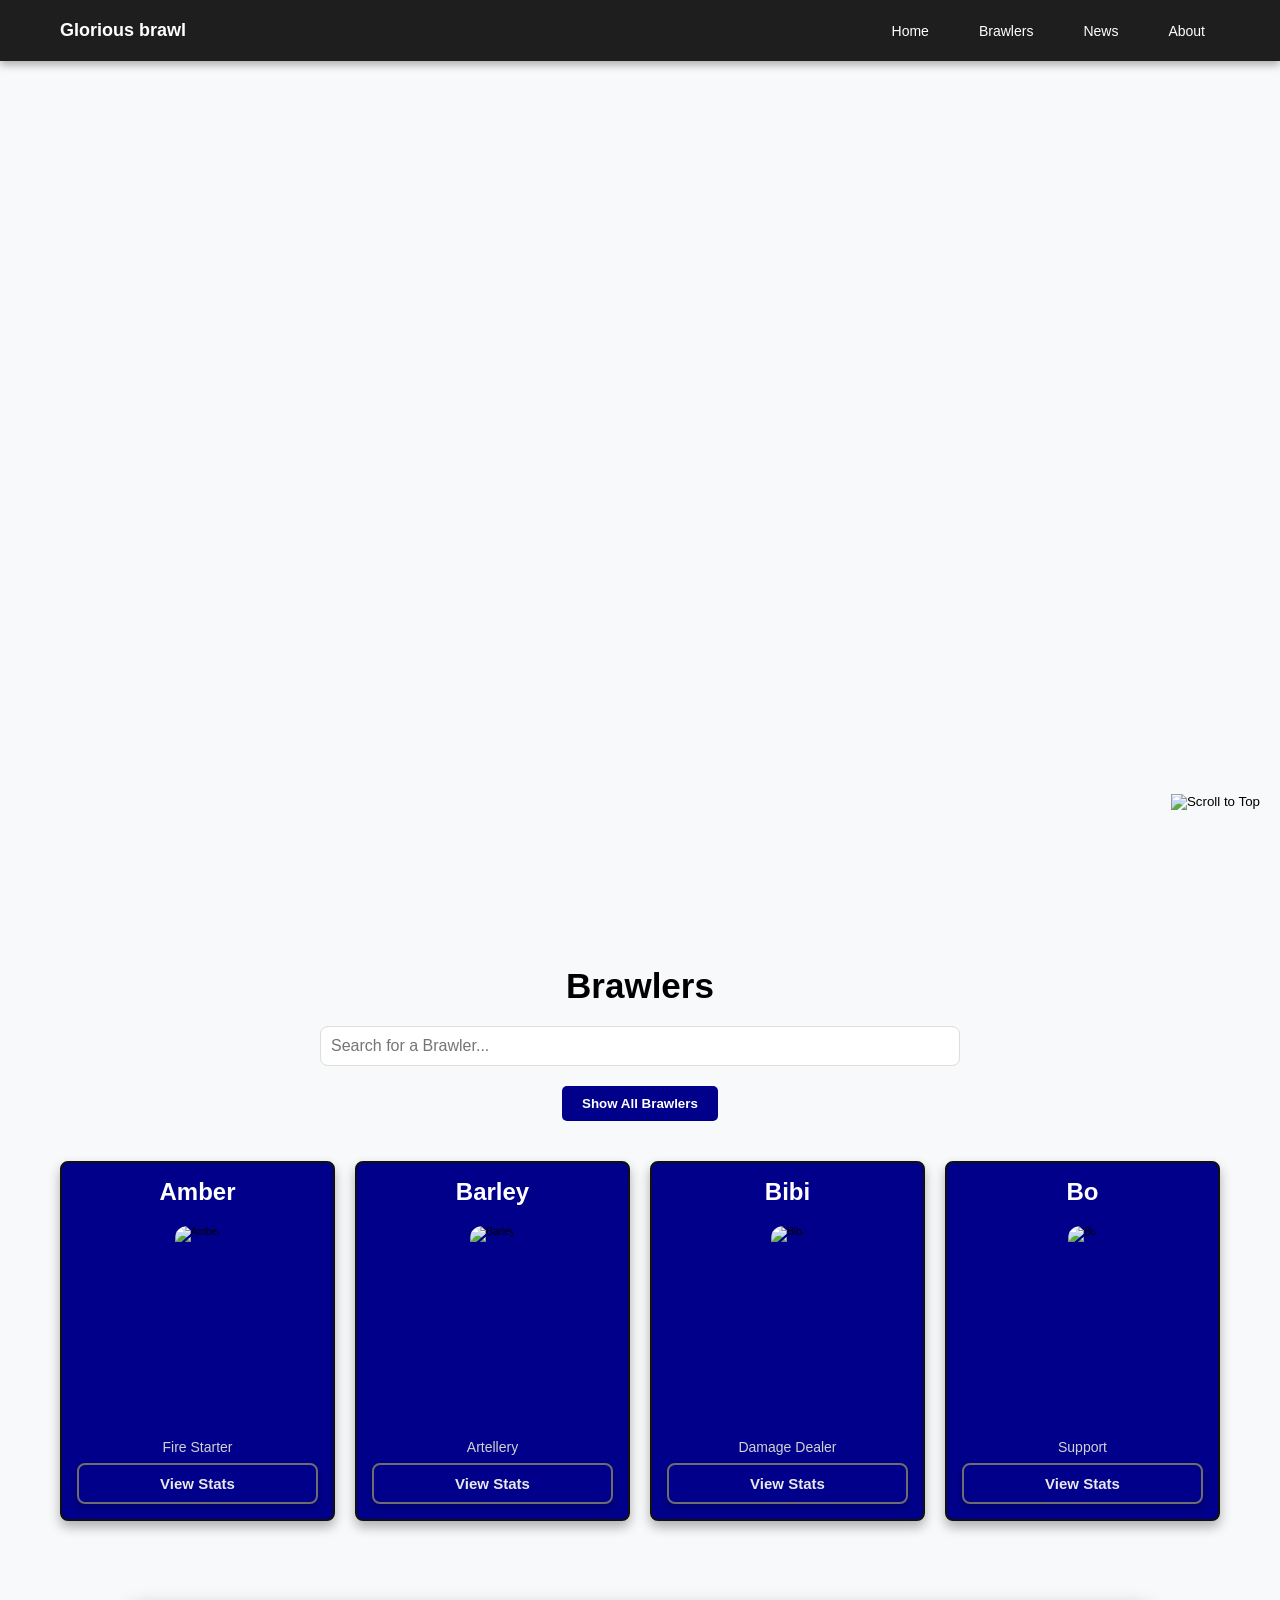
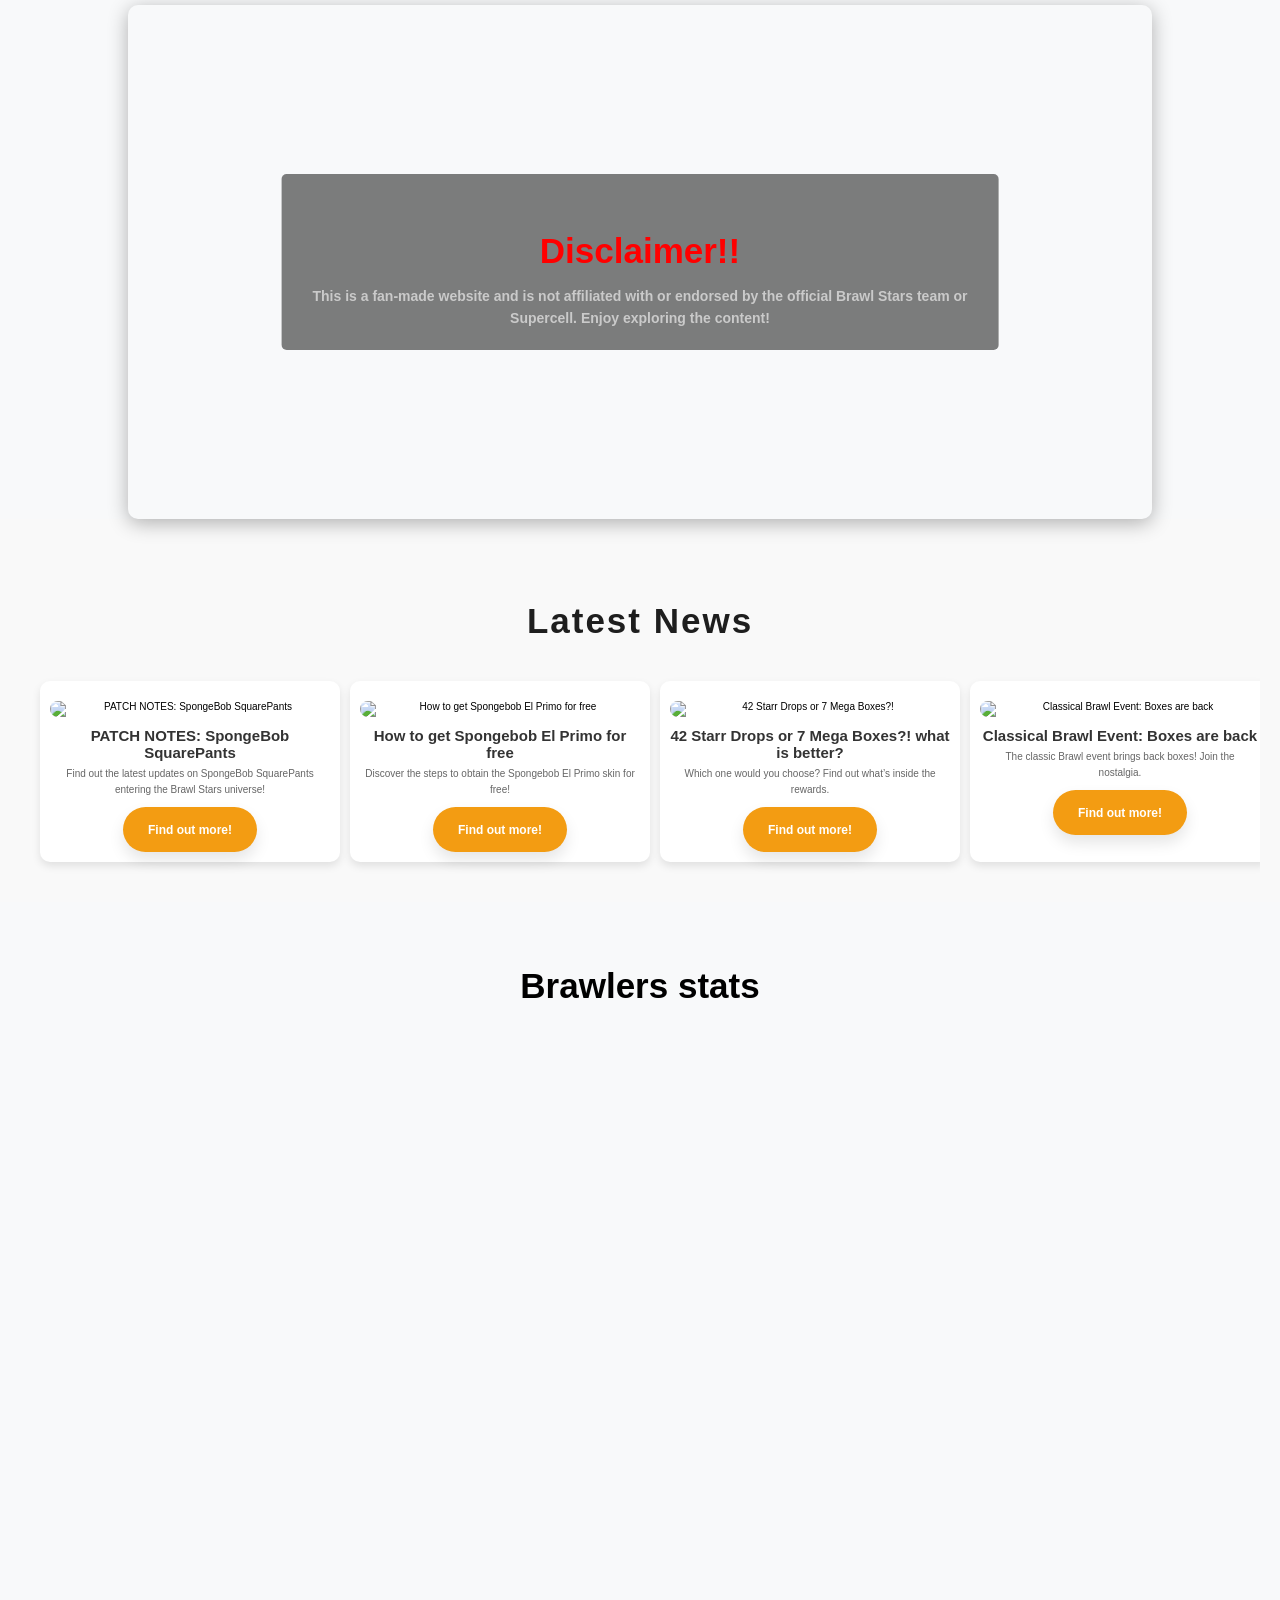
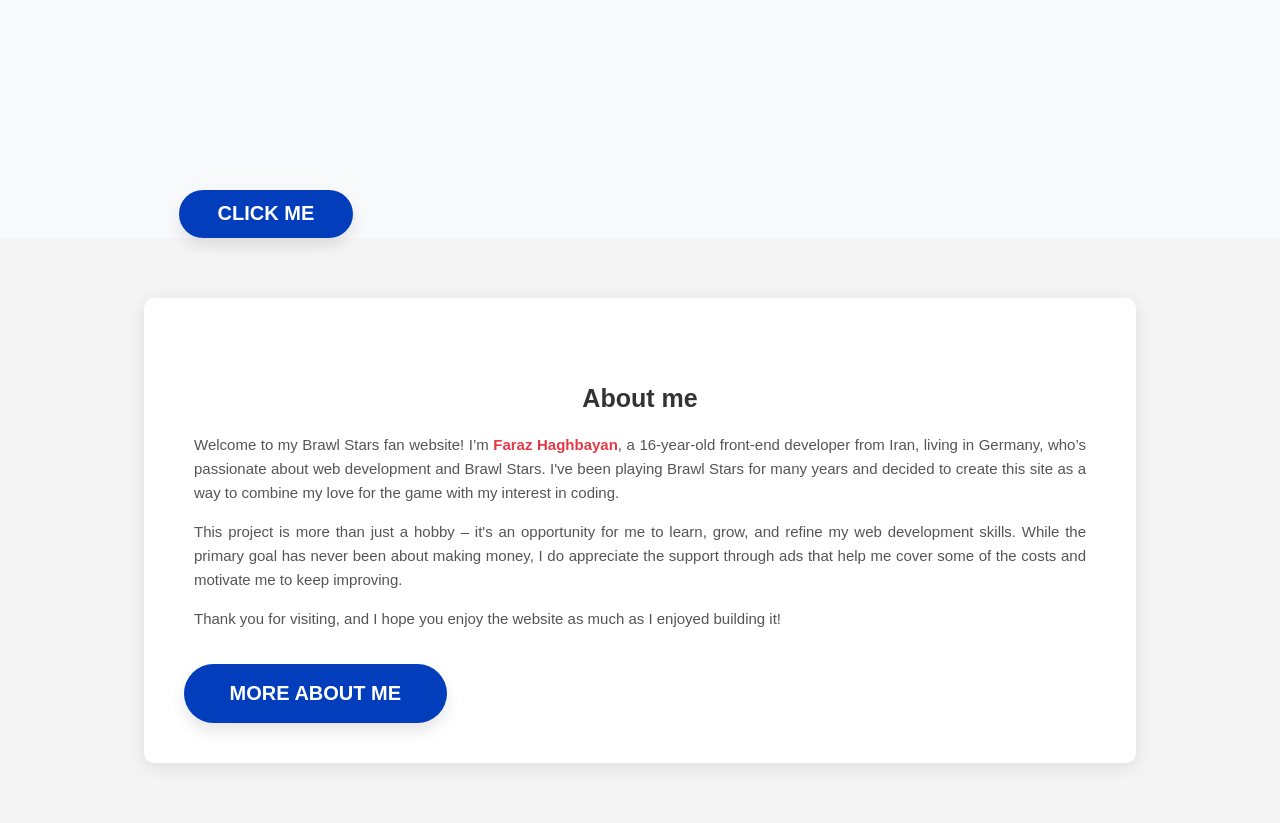
==== index.html @ 4ca34fa8 "Add files via upload" ====
<!DOCTYPE html>
<html lang="en">
    <head>
        <meta charset="UTF-8">
        <meta name="viewport" content="width=device-width, initial-scale=1.0">
        <title>Glorious Brawl - Your Ultimate Brawl Stars Fan Site</title>
        <meta name="description" content="Welcome to Glorious Brawl, the ultimate fan site for Brawl Stars enthusiasts! Discover detailed stats, guides, and strategies for all your favorite brawlers.">
        <meta name="keywords" content="Brawl Stars, Brawl Stars Fan Site, Brawler Stats, Brawl Stars Guides, Mobile Games, Gaming Community">
        <meta name="author" content="Faraz Haghbayan">
        <link rel="stylesheet" href="style.css">
    </head>    
<body>
    <header>
        <nav class="navbar">
            <div class="nav-logo">Glorious brawl</div>
            <ul class="nav-links">
                <li><a href="#home">Home</a></li>
                <li><a href="#brawlers">Brawlers</a></li>
                <li><a href="#news">News</a></li>
                <li><a href="#about">About</a></li>
            </ul>
            <div class="hamburger">
                <div class="line"></div>
                <div class="line"></div>
                <div class="line"></div>
            </div>
        </nav>
    </header>
    

    <section id="home">
        <video id="background-video" autoplay muted loop poster="poster.jpg">
            <source id="videoSource" src="video/lv_0_20241004192226.mp4" type="video/mp4">
        </video>            
    </section>



<section id="brawlers">
    <h2>Brawlers</h2>
    <!-- Search bar -->
    <input type="text" id="searchBar" placeholder="Search for a Brawler..." style="width: 50%; padding: 1rem; margin: 2rem auto; display: block; border: 1px solid #ddd; border-radius: 8px;">

    <button id="toggle-brawlers">Show All Brawlers</button>

    <section class="container" id="brawlers-container">
        <!-- Brawler cards remain the same -->

            <div class="brawler-card">
                <h3>8-Bit</h3>
                <img src="https://media.brawltime.ninja/brawlers/8-bit/model.webp?size=400" alt="8-Bit">
                <p>Damage Dealer</p>
                <a href="8bit.html" class="brawler-link">View Stats</a>
            </div>
            
            <div>
                <h3>Amber</h3>
                <img src="https://media.brawltime.ninja/brawlers/amber/model.webp?size=400" alt="Amber">
                
                <p>Fire Starter</p>
                <a href="amber.html" class="brawler-link">View Stats</a>
            </div>
        
            <div class="brawler-card">
                <h3>Angelo</h3>
                <img src="https://media.brawltime.ninja/brawlers/angelo/model.webp?size=400" alt="Angelo">
                
                <p>Support Brawler</p>
                <a href="angelo.html" class="brawler-link">View Stats</a>
            </div>
        
        
        
            <div class="brawler-card">
                <h3>Ash</h3>
                <img src="https://media.brawltime.ninja/brawlers/ash/model.webp?size=400" alt="Ash" class="divimg">
                <p>Tank</p>
                <a href="ash.html" class="brawler-link">View Stats</a>
            </div>
            
            <div>
                <h3>Barley</h3>
                <img src="https://media.brawltime.ninja/brawlers/barley/model.webp?size=400" alt="Barley" class="divimg">
                <p>Artellery</p>
                <a href="barley.html" class="brawler-link">View Stats</a>
            </div>
            
            <div class="brawler-card">
                <h3>Bea</h3>
                <img src="https://media.brawltime.ninja/brawlers/bea/model.webp?size=400" alt="Bea" class="divimg">
                <p>Sniper</p>
                <a href="bea.html" class="brawler-link">View Stats</a>
            </div>
            
            <div class="brawler-card">
                <h3>Belle</h3>
                <img src="https://media.brawltime.ninja/brawlers/belle/model.webp?size=400" alt="Belle" class="divimg">
                <p>Sniper</p>
                <a href="belle.html" class="brawler-link">View Stats</a>
            </div>
            
            <div class="brawler-card">
                <h3>Berry</h3>
                <img src="https://media.brawltime.ninja/brawlers/berry/model.webp?size=400" alt="Berry" class="divimg">
                <p>Support</p>
                <a href="berry.html" class="brawler-link">View Stats</a>
            </div>
            
            <div>
                <h3>Bibi</h3>
                <img src="https://media.brawltime.ninja/brawlers/bibi/model.webp?size=400" alt="Bibi">
                
                <p>Damage Dealer</p>
                <a href="bibi.html" class="brawler-link">View Stats</a>
            </div>
            
            
            <div>
                <h3>Bo</h3>
                <img src="https://media.brawltime.ninja/brawlers/bo/model.webp?size=400" alt="Bo">
                
                <p>Support</p>
                <a href="bo.html" class="brawler-link">View Stats</a>
            </div>
            
            
            <div class="brawler-card">
                <h3>Bonnie</h3>
                <img src="https://media.brawltime.ninja/brawlers/bonnie/model.webp?size=400" alt="Bonnie">
                
                <p>Damage Dealer</p>
                <a href="bonnie.html" class="brawler-link">View Stats</a>
            </div>
            
            
            <div class="brawler-card">
                <h3>Brock</h3>
                <img class="divimg" src="https://media.brawltime.ninja/brawlers/brock/model.webp?size=400" alt="Brock">
                <p>Damage Dealer</p>
                <a href="brock.html" class="brawler-link">View Stats</a>
            </div>
            
            <div class="brawler-card">
                <h3>Bull</h3>
                <img class="divimg" src="https://media.brawltime.ninja/brawlers/bull/model.webp?size=400" alt="Bull">
                <p>Tank</p>
                <a href="bull.html" class="brawler-link">View Stats</a>
            </div>
            
            <div class="brawler-card">
                <h3>Buster</h3>
                <img class="divimg" src="https://media.brawltime.ninja/brawlers/buster/model.webp?size=400" alt="Buster">
                <p>Damage Dealer</p>
                <a href="buster.html" class="brawler-link">View Stats</a>
            </div>
            
            <div class="brawler-card">
                <h3>Buzz</h3>
                <img class="divimg" src="https://media.brawltime.ninja/brawlers/buzz/model.webp?size=400" alt="Buzz">
                <p>Damage Dealer</p>
                <a href="buzz.html" class="brawler-link">View Stats</a>
            </div>
            
            <div class="brawler-card">
                <h3>Byron</h3>
                <img class="divimg" src="https://media.brawltime.ninja/brawlers/byron/model.webp?size=400" alt="Byron">
                <p>Support</p>
                <a href="byron.html" class="brawler-link">View Stats</a>
            </div>
            
            <div class="brawler-card">
                <h3>Carl</h3>
                <img class="divimg" src="https://media.brawltime.ninja/brawlers/carl/model.webp?size=400" alt="Carl">
                <p>Damage Dealer</p>
                <a href="carl.html" class="brawler-link">View Stats</a>
            </div>
            
            <div class="brawler-card">
                <h3>Charlie</h3>
                <img class="divimg" src="https://media.brawltime.ninja/brawlers/charlie/model.webp?size=400" alt="Charlie">
                <p>Sniper</p>
                <a href="charlie.html" class="brawler-link">View Stats</a>
            </div>
            
            <div class="brawler-card">
                <h3>Chester</h3>
                <img class="divimg" src="https://media.brawltime.ninja/brawlers/chester/model.webp?size=400" alt="Chester">
                <p>Damage Dealer</p>
                <a href="chester.html" class="brawler-link">View Stats</a>
            </div>
            
            <div class="brawler-card">
                <h3>Chuck</h3>
                <img class="divimg" src="https://media.brawltime.ninja/brawlers/chuck/model.webp?size=400" alt="Chuck">
                <p>Damage Dealer</p>
                <a href="chuck.html" class="brawler-link">View Stats</a>
            </div>
            
            <div class="brawler-card">
                <h3>Clancy</h3>
                <img class="divimg" src="https://media.brawltime.ninja/brawlers/clancy/model.webp?size=400" alt="Clancy">
                <p>All-Rounder</p>
                <a href="clancy.html" class="brawler-link">View Stats</a>
            </div>
            
            <div class="brawler-card">
                <h3>Colette</h3>
                <img class="divimg" src="https://media.brawltime.ninja/brawlers/colette/model.webp?size=400" alt="Colette">
                <p>Damage Dealer</p>
                <a href="colette.html" class="brawler-link">View Stats</a>
            </div>
            
            <div class="brawler-card">
                <h3>Colt</h3>
                <img class="divimg" src="https://media.brawltime.ninja/brawlers/colt/model.webp?size=400" alt="Colt">
                <p>Sharpshooter</p>
                <a href="colt.html" class="brawler-link">View Stats</a>
            </div>
            
            <div class="brawler-card">
                <h3>Cordelius</h3>
                <img class="divimg" src="https://media.brawltime.ninja/brawlers/cordelius/model.webp?size=400" alt="Cordelius">
                <p>Ambusher</p>
                <a href="cordelius.html" class="brawler-link">View Stats</a>
            </div>
            
            <div class="brawler-card">
                <h3>Crow</h3>
                <img class="divimg" src="https://media.brawltime.ninja/brawlers/crow/model.webp?size=400" alt="Crow">
                <p>Assassin</p>
                <a href="crow.html" class="brawler-link">View Stats</a>
            </div>
            
            <div class="brawler-card">
                <h3>Darryl</h3>
                <img class="divimg" src="https://media.brawltime.ninja/brawlers/darryl/model.webp?size=400" alt="Darryl">
                <p>Tank</p>
                <a href="darryl.html" class="brawler-link">View Stats</a>
            </div>
            
            <div class="brawler-card">
                <h3>Doug</h3>
                <img class="divimg" src="https://media.brawltime.ninja/brawlers/doug/model.webp?size=400" alt="Doug">
                <p>Damage Dealer</p>
                <a href="doug.html" class="brawler-link">View Stats</a>
            </div>
            
            
            <div class="brawler-card">
                <h3>Draco</h3>
                <img class="divimg" src="https://media.brawltime.ninja/brawlers/draco/model.webp?size=400" alt="Draco">
                <p>Tank</p>
                <a href="draco.html" class="brawler-link">View Stats</a>
            </div>

            <div class="brawler-card">
                <h3>El Primo</h3>
                <img class="divimg" src="https://media.brawltime.ninja/brawlers/el_primo/model.webp?size=400" alt="El Primo">
                <p>Tank</p>
                <a href="elprimo.html" class="brawler-link">View Stats</a>
            </div>
            
            <div class="brawler-card">
                <h3>Emz</h3>
                <img class="divimg" src="https://media.brawltime.ninja/brawlers/emz/model.webp?size=400" alt="Emz">
                <p>Control Brawler</p>
                <a href="emz.html" class="brawler-link">View Stats</a>
            </div>
            
            <div class="brawler-card">
                <h3>Frank</h3>
                <img class="divimg" src="https://media.brawltime.ninja/brawlers/frank/model.webp?size=400" alt="Frank">
                <p>Tank</p>
                <a href="frank.html" class="brawler-link">View Stats</a>
            </div>
            
            <div class="brawler-card">
                <h3>Gale</h3>
                <img class="divimg" src="https://media.brawltime.ninja/brawlers/gale/model.webp?size=400" alt="Gale">
                <p>Support Brawler</p>
                <a href="gale.html" class="brawler-link">View Stats</a>
            </div>
            
            <div class="brawler-card">
                <h3>Gene</h3>
                <img class="divimg" src="https://media.brawltime.ninja/brawlers/gene/model.webp?size=400" alt="Gene">
                <p>Support Brawler</p>
                <a href="gene.html" class="brawler-link">View Stats</a>
            </div>
            
            <div class="brawler-card">
                <h3>Grom</h3>
                <img class="divimg" src="https://media.brawltime.ninja/brawlers/grom/model.webp?size=400" alt="Grom">
                <p>Thrower</p>
                <a href="grom.html" class="brawler-link">View Stats</a>
            </div>
            
            <div class="brawler-card">
                <h3>Jacky</h3>
                <img class="divimg" src="https://media.brawltime.ninja/brawlers/jacky/model.webp?size=400" alt="Jacky">
                <p>Tank</p>
                <a href="jacky.html" class="brawler-link">View Stats</a>
            </div>
            
            <div class="brawler-card">
                <h3>Janet</h3>
                <img class="divimg" src="https://media.brawltime.ninja/brawlers/janet/model.webp?size=400" alt="Janet">
                <p>Assassin</p>
                <a href="janet.html" class="brawler-link">View Stats</a>
            </div>
            
            <div class="brawler-card">
                <h3>Jessie</h3>
                <img class="divimg" src="https://media.brawltime.ninja/brawlers/jessie/model.webp?size=400" alt="Jessie">
                <p>Control Brawler</p>
                <a href="jessie.html" class="brawler-link">View Stats</a>
            </div>
                    
            <div class="brawler-card">
                <h3>Kenji</h3>
                <img class="divimg" src="https://media.brawltime.ninja/brawlers/kenji/model.webp?size=400" alt="Kenji">
                <p>Control Brawler</p>
                <a href="kenji.html" class="brawler-link">View Stats</a>
            </div>
            <div class="brawler-card">
                <h3>Kit</h3>
                <img class="divimg" src="https://media.brawltime.ninja/brawlers/kit/model.webp?size=400" alt="Kit">
                <p>Control Brawler</p>
                <a href="kit.html" class="brawler-link">View Stats</a>
            </div>
            <div class="brawler-card">
                <h3>Larry and Lawrie</h3>
                <img class="divimg" src="https://media.brawltime.ninja/brawlers/larry___lawrie/model.webp?size=400" alt="Larry & Lawrie">
                <p>Control Brawler</p>
                <a href="larry_and_lawrie.html" class="brawler-link">View Stats</a>
            </div>
            <div class="brawler-card">
                <h3>Leon</h3>
                <img class="divimg" src="https://media.brawltime.ninja/brawlers/leon/model.webp?size=400" alt="Leon">
                <p>Control Brawler</p>
                <a href="leon.html" class="brawler-link">View Stats</a>
            </div>
            <div class="brawler-card">
                <h3>Lily</h3>
                <img class="divimg" src="https://media.brawltime.ninja/brawlers/lily/model.webp?size=400" alt="Lily">
                <p>Control Brawler</p>
                <a href="lily.html" class="brawler-link">View Stats</a>
            </div>
            <div class="brawler-card">
                <h3>Lola</h3>
                <img class="divimg" src="https://media.brawltime.ninja/brawlers/lola/model.webp?size=400" alt="Lola">
                <p>Control Brawler</p>
                <a href="lola.html" class="brawler-link">View Stats</a>
            </div>
            <div class="brawler-card">
                <h3>Lou</h3>
                <img class="divimg" src="https://media.brawltime.ninja/brawlers/lou/model.webp?size=400" alt="Lou">
                <p>Control Brawler</p>
                <a href="lou.html" class="brawler-link">View Stats</a>
            </div>
            <div class="brawler-card">
                <h3>Maisie</h3>
                <img class="divimg" src="https://media.brawltime.ninja/brawlers/maisie/model.webp?size=400" alt="Maisie">
                <p>Control Brawler</p>
                <a href="maisie.html" class="brawler-link">View Stats</a>
            </div>
            <div class="brawler-card">
                <h3>Mandy</h3>
                <img class="divimg" src="https://media.brawltime.ninja/brawlers/mandy/model.webp?size=400" alt="Mandy">
                <p>Control Brawler</p>
                <a href="mandy.html" class="brawler-link">View Stats</a>
            </div>
            <div class="brawler-card">
                <h3>Max</h3>
                <img class="divimg" src="https://media.brawltime.ninja/brawlers/max/model.webp?size=400" alt="Max">
                <p>Control Brawler</p>
                <a href="max.html" class="brawler-link">View Stats</a>
            </div>
            <div class="brawler-card">
                <h3>Meg</h3>
                <img class="divimg" src="https://media.brawltime.ninja/brawlers/meg/model.webp?size=400" alt="Meg">
                <p>Control Brawler</p>
                <a href="meg.html" class="brawler-link">View Stats</a>
            </div>
            <div class="brawler-card">
                <h3>Melodie</h3>
                <img class="divimg" src="https://media.brawltime.ninja/brawlers/melodie/model.webp?size=400" alt="Melodie">
                <p>Control Brawler</p>
                <a href="melodie.html" class="brawler-link">View Stats</a>
            </div>
            <div class="brawler-card">
                <h3>Mico</h3>
                <img class="divimg" src="https://media.brawltime.ninja/brawlers/mico/model.webp?size=400" alt="Mico">
                <p>Control Brawler</p>
                <a href="mico.html" class="brawler-link">View Stats</a>
            </div>
            <div class="brawler-card">
                <h3>Moe</h3>
                <img class="divimg" src="https://media.brawltime.ninja/brawlers/moe/model.webp?size=400" alt="Moe">
                <p>Control Brawler</p>
                <a href="moe.html" class="brawler-link">View Stats</a>
            </div>
            <div class="brawler-card">
                <h3>Mortis</h3>
                <img class="divimg" src="https://media.brawltime.ninja/brawlers/mortis/model.webp?size=400" alt="Mortis">
                <p>Control Brawler</p>
                <a href="mortis.html" class="brawler-link">View Stats</a>
            </div>
            <div class="brawler-card">
                <h3>Mr. P</h3>
                <img class="divimg" src="https://media.brawltime.ninja/brawlers/mr__p/model.webp?size=400" alt="Mr. P">
                <p>Control Brawler</p>
                <a href="mrp.html" class="brawler-link">View Stats</a>
            </div>
            
            <div class="brawler-card">
                <h3>Nani</h3>
                <img class="divimg" src="https://media.brawltime.ninja/brawlers/nani/model.webp?size=400" alt="Nani">
                <p>Control Brawler</p>
                <a href="nani.html" class="brawler-link">View Stats</a>
            </div>
            <div class="brawler-card">
                <h3>Nita</h3>
                <img class="divimg" src="https://media.brawltime.ninja/brawlers/nita/model.webp?size=400" alt="Nita">
                <p>Control Brawler</p>
                <a href="nita.html" class="brawler-link">View Stats</a>
            </div>
            <div class="brawler-card">
                <h3>Otis</h3>
                <img class="divimg" src="https://media.brawltime.ninja/brawlers/otis/model.webp?size=400" alt="Otis">
                <p>Control Brawler</p>
                <a href="otis.html" class="brawler-link">View Stats</a>
            </div>
            <div class="brawler-card">
                <h3>Pam</h3>
                <img class="divimg" src="https://media.brawltime.ninja/brawlers/pam/model.webp?size=400" alt="Pam">
                <p>Control Brawler</p>
                <a href="pam.html" class="brawler-link">View Stats</a>
            </div>
            <div class="brawler-card">
                <h3>Pearl</h3>
                <img class="divimg" src="https://media.brawltime.ninja/brawlers/pearl/model.webp?size=400" alt="Pearl">
                <p>Control Brawler</p>
                <a href="pearl.html" class="brawler-link">View Stats</a>
            </div>
            <div class="brawler-card">
                <h3>Penny</h3>
                <img class="divimg" src="https://media.brawltime.ninja/brawlers/penny/model.webp?size=400" alt="Penny">
                <p>Control Brawler</p>
                <a href="penny.html" class="brawler-link">View Stats</a>
            </div>
            <div class="brawler-card">
                <h3>Piper</h3>
                <img class="divimg" src="https://media.brawltime.ninja/brawlers/piper/model.webp?size=400" alt="Piper">
                <p>Control Brawler</p>
                <a href="piper.html" class="brawler-link">View Stats</a>
            </div>
            <div class="brawler-card">
                <h3>Poco</h3>
                <img class="divimg" src="https://media.brawltime.ninja/brawlers/poco/model.webp?size=400" alt="Poco">
                <p>Control Brawler</p>
                <a href="poco.html" class="brawler-link">View Stats</a>
            </div>
            <div class="brawler-card">
                <h3>Rico</h3>
                <img class="divimg" src="https://media.brawltime.ninja/brawlers/rico/model.webp?size=400" alt="Rico">
                <p>Control Brawler</p>
                <a href="rico.html" class="brawler-link">View Stats</a>
            </div>
            <div class="brawler-card">
                <h3>Spike</h3>
                <img class="divimg" src="https://media.brawltime.ninja/brawlers/spike/model.webp?size=400" alt="Spike">
                <p>Control Brawler</p>
                <a href="spike.html" class="brawler-link">View Stats</a>
            </div>
            <div class="brawler-card">
                <h3>Sprout</h3>
                <img class="divimg" src="https://media.brawltime.ninja/brawlers/sprout/model.webp?size=400" alt="Sprout">
                <p>Control Brawler</p>
                <a href="sprout.html" class="brawler-link">View Stats</a>
            </div>
            <div class="brawler-card">
                <h3>Surge</h3>
                <img class="divimg" src="https://media.brawltime.ninja/brawlers/surge/model.webp?size=400" alt="Surge">
                <p>Control Brawler</p>
                <a href="surge.html" class="brawler-link">View Stats</a>
            </div>
            <div class="brawler-card">
                <h3>Tick</h3>
                <img class="divimg" src="https://media.brawltime.ninja/brawlers/tick/model.webp?size=400" alt="Tick">
                <p>Control Brawler</p>
                <a href="tick.html" class="brawler-link">View Stats</a>
            </div>
            <div class="brawler-card">
                <h3>Willow</h3>
                <img class="divimg" src="https://media.brawltime.ninja/brawlers/willow/model.webp?size=400" alt="Willow">
                <p>Control Brawler</p>
                <a href="willow.html" class="brawler-link">View Stats</a>
            </div>
</section>

<div class="video-container">
    <video autoplay muted loop class="background-video">
        <source src="video/videoplayback.mp4" type="video/mp4">
    </video>
    <div class="overlay-text">
        <h2>Disclaimer!!</h2>
        <p>This is a fan-made website and is not affiliated with or endorsed by the official Brawl Stars team or Supercell. Enjoy exploring the content!</p>
    </div>
</div>



<section id="news">
    <h2>Latest News</h2> 
    <div class="news-container">
        <div class="news-item">
            <img src="https://brawlstars.inbox.supercell.com/xdjcscmv3zo3/5BtIS7MP2GKHLnlWF3D2Uv/af7f749088753cc9169c96af3e977e27/0827_Patch_notes_800x433.png?fm=webp&w=1090" alt="PATCH NOTES: SpongeBob SquarePants">
            <h3>PATCH NOTES: SpongeBob SquarePants</h3>
            <p>Find out the latest updates on SpongeBob SquarePants entering the Brawl Stars universe!</p>
            <button class="cta-btn">
                <a href="https://supercell.com/en/games/brawlstars/blog/game-updates/patch-notes-spongebob-squarepants/" target="_blank" rel="noopener noreferrer">Find out more!</a>
              </button>              
        </div>
        <div class="news-item">
            <img src="https://brawlstars.inbox.supercell.com/xdjcscmv3zo3/61LYnTFdGLS92xaiSDyiMJ/b2afa815b075a6e57b3dd4d437615710/0904_Spongebob_Event_inbox_1.png?fm=webp&w=790" alt="How to get Spongebob El Primo for free">
            <h3>How to get Spongebob El Primo for free</h3>
            <p>Discover the steps to obtain the Spongebob El Primo skin for free!</p>
            <button class="cta-btn">
                <a href="https://supercell.com/en/games/brawlstars/blog/news/how-to-get-spongebob-el-primo-for-free/">Find out more!</a>
              </button>
                      
        </div>
        <div class="news-item">
            <img src="https://brawlstars.inbox.supercell.com/xdjcscmv3zo3/6UPD5gBsASdKvfABrrtKvM/cc038a0feb597ed432edbbac711ea652/0802_Community_event__800x433_vote03.png?fm=webp&w=790" alt="42 Starr Drops or 7 Mega Boxes?!">
            <h3>42 Starr Drops or 7 Mega Boxes?! what is better?</h3>
            <p>Which one would you choose? Find out what’s inside the rewards.</p>
            <button class="cta-btn">
                <a href="https://supercell.com/en/games/brawlstars/blog/community/mega-boxes-or-starr-drops-3/" target="_blank" rel="noopener noreferrer">Find out more!</a>
              </button>
              
        </div>
        <div class="news-item">
            <img src="https://brawlstars.inbox.supercell.com/xdjcscmv3zo3/L4FatsJJ1q6YRJQJH8UYU/4637878952adc2a66ec54d23fe029706/loading_screen_classic_800x433.png?fm=webp&w=790" alt="Classical Brawl Event: Boxes are back">
            <h3>Classical Brawl Event: Boxes are back</h3>
            <p>The classic Brawl event brings back boxes! Join the nostalgia.</p>
            <button class="cta-btn">
                <a href="https://supercell.com/en/games/brawlstars/blog/news/classic-brawl-event-boxes-are-back/" target="_blank" rel="noopener noreferrer">Find out more!</a>
              </button>
              
        </div>
        <div class="news-item">
           
            <img src="https://brawlstars.inbox.supercell.com/xdjcscmv3zo3/6Hn4jTeS0NQtp7FOaYaT4W/c9bb923ffe61eaf996e61061be9f944f/0422_Godzilla_update_release_notes_800x433.png?fm=webp&w=790" alt="" class="ni">
            <h3>PATCH NOTES: Godzilla Attacks Brawl</h3>
            <p>Find out the latest updates on Godzilla entering the Brawl Stars universe!</p>
            <button class="cta-btn">
                <a href="https://supercell.com/en/games/brawlstars/blog/release-notes/patch-notes-godzilla-attacks-brawl/" target="_blank" rel="noopener noreferrer">Find out more!</a>
              </button>
              
        </div>
        <div class="news-item">
            
            <img src="https://brawlstars.inbox.supercell.com/xdjcscmv3zo3/6DODzPuOkC7bYbZuVd89vH/3b1524b14f20905c1dcffb998330233d/0226_Ranked_Patch_notes_800x433.png?fm=webp&w=790" alt="" class="ni">
            <h3>IMPORTANT PATCH NOTES: Ranked Update</h3>
            <p>This is a ranking update, so you better check it out, if you are a pro!!!</p>
            <button class="cta-btn">
                <a href="https://supercell.com/en/games/brawlstars/blog/release-notes/patch-notes-ranked-update/" target="_blank" rel="noopener noreferrer">Find out more!</a>
              </button>
              
        </div>
    </div>
</section>

<div class="brawlstat">
    <h2>Brawlers stats</h2>
    <div class="brawlstat-container">
    </div>
    <button onclick="window.open('Brawlersstats.html', '_blank')">Click me</button>
</div>
<section class="about-us" id="about">
    <div class="about-container">
        <h2>About me</h2>
        <p>Welcome to my Brawl Stars fan website! I’m <strong>Faraz Haghbayan</strong>, a 16-year-old front-end developer from Iran, living in Germany, who’s passionate about web development and Brawl Stars. I've been playing Brawl Stars for many years and decided to create this site as a way to combine my love for the game with my interest in coding.</p>
        <p>This project is more than just a hobby – it's an opportunity for me to learn, grow, and refine my web development skills. While the primary goal has never been about making money, I do appreciate the support through ads that help me cover some of the costs and motivate me to keep improving.</p>
        <p>Thank you for visiting, and I hope you enjoy the website as much as I enjoyed building it!</p>
        <button onclick="window.open('faraz.html', '_blank')">more about me</button>
    </div>
</section>
</section>


<button id="scrollToTopBtn" onclick="scrollToTop()">
    <img src="https://img.icons8.com/?size=100&id=39813&format=png&color=000000" alt="Scroll to Top" />
</button>

   
<script src="script.js"></script>
</body>
</html>
---- style.css ----
@import url('https://fonts.googleapis.com/css2?family=Roboto:ital,wght@0,500;1,400&display=swap');

* {
    margin: 0;
    padding: 0;
    box-sizing: border-box;
    scroll-behavior: smooth;
}

html {
    font-size: 62.5%;
    font-family: 'Lucida Sans', 'Lucida Sans Regular', 'Lucida Grande', 'Lucida Sans Unicode', Geneva, Verdana, sans-serif;
    background-color: #f8f9fa; /* Light background color */

}

li {
    list-style: none;
}

a {
    text-decoration: none;
}
header {
    width: 100%;
    position: fixed;
    top: 0;
    left: 0;
    background-color: #1e1e1e; /* Dark background */
    box-shadow: 0 4px 8px rgba(0, 0, 0, 0.3);
    z-index: 999;
}
header h1 {
    margin-bottom: 20px;
    color: #ffcc00;
}
.navbar {
    display: flex;
    justify-content: space-between;
    align-items: center;
    padding: 20px 20px;
    max-width: 1200px;
    margin: auto;
}

.nav-logo {
    color: #ffffff;
    font-size: 1.8em;
    font-weight: bold;
}

.nav-links {
    display: flex;
    gap: 20px;
}

.nav-links li {
    list-style: none;
}

.nav-links a {
    text-decoration: none;
    font-size: 1.4rem;
    color: rgb(255, 255, 255);
    padding: 10px 15px;
    transition: background-color 0.3s, border-radius 0.3s;
}

.nav-links a:hover {
    background-color: blue;
    border-radius: 5px;
}

.hamburger {
    display: none;
    flex-direction: column;
    cursor: pointer;
    gap: 4px;
}

.hamburger .line {
    width: 25px;
    height: 3px;
    background-color: #ffffff;
}

#background-video {
    width: 100vw;
    height: 100vh;
    object-fit: cover;
    filter: brightness(1); /* Slight dark overlay for better text contrast */
    left: 0;
    right: 0;
    top: 0;
    bottom: 0;
    z-index: -1;
 }
 #searchBar {
    width: 50%;
    padding: 1rem;
    margin: 2rem auto;
    display: block;
    border: 1px solid #ddd;
    border-radius: 8px;
    font-size: 1.6rem;
    outline: none;
    transition: box-shadow 0.3s ease;
}

#searchBar:focus {
    box-shadow: 0 0 8px rgba(29, 78, 216, 0.3); /* Focus effect */
}


#toggle-brawlers {
    display: block;
    margin: 20px auto;
    padding: 10px 20px;
    background-color: darkblue;
    font-weight: bold;
    font-family: 'Lucida Sans', 'Lucida Sans Regular', 'Lucida Grande', 'Lucida Sans Unicode', Geneva, Verdana, sans-serif;
    color: #ffffff;
    border: none;
    border-radius: 5px;
    cursor: pointer;
    transition: background-color 0.3s ease;
}

#toggle-brawlers:hover {
    background-color: blue;
}





.brawler-link {
    color: #e9e9e9; /* Dark gray for softer contrast */
    background-color: transparent; /* Keeps it transparent */
    border: 2px solid #6d6d6d; /* Dark gray border */
    padding: 10px 30px;
    width: 100%;
    font-weight: bold;
    margin-top: 2%;
    font-size: 1.5em;
    text-decoration: none;
    border-radius: 8px;
    box-shadow: 0 4px 8px rgba(0, 0, 0, 0.2);
    transition: background-color 0.3s ease, color 0.3s ease, transform 0.3s ease;
    display: flex; 
    justify-content: center; /* Centers horizontally */ 
    align-items: center;
}

.brawler-link:hover {
    background-color: darkblue; /* Slightly darker hover color */
    color: #ffffff; /* Keep text white on hover */
    border: 2px solid rgb(1, 1, 135); /* Match border color to hover background */
    border-radius: 12px;
    transform: translateY(-2px);
}


 /* Container styling for larger screens */
.container {
    display: grid;
    grid-template-columns: repeat(auto-fit, minmax(250px, 1fr));
    gap: 2rem;
    padding: 2rem;
    max-width: 1200px;
    margin: 0 auto;
}

/* Flexbox for mobile devices */
@media (max-width: 768px) {
    .container {
        display: flex;
        overflow-x: auto;
        scroll-behavior: smooth; /* Smooth scrolling */
        gap: 1rem; /* Reduce gap on mobile */
        padding: 1rem;
        flex-wrap: nowrap; /* Prevent wrapping of items */
    }

    .container div {
        min-width: 250px; /* Ensure Brawler cards take up minimum width */
        flex: 0 0 auto; /* Prevent shrinking or growing */
    }
}

/* Brawler card styling */
.container div {
    border: 2px solid #101010;
    background-color: darkblue;
    border-radius: 8px;
    padding: 1.5rem;
    box-shadow: 0 6px 12px rgba(0, 0, 0, 0.3); /* Stronger shadow effect */
    transition: transform 0.3s ease, box-shadow 0.3s ease;
    overflow: hidden;
    display: flex;
    flex-direction: column;
    align-items: center;
}

.container div:hover {
    transform: translateY(-5px);
    box-shadow: 0 12px 24px rgba(23, 23, 23, 0.4); /* Enhanced shadow on hover */
    transform: scale(1.05); /* Slight zoom effect */
    background-color: red;
    border: 2px solid #ddd;
}

/* Brawler image styling */
div img {
    width: auto; /* Adjusts the width automatically based on the height */
    height: 200px; /* Set a fixed height */
    display: block;
    margin: 1rem auto; /* Center the image with space around it */
    border-radius: 12px; /* Rounded image corners */
    object-fit: contain; /* Ensures the full image is shown within the container */
}

/* Headings styling */
h3 {
    font-size: 2.4rem;
    margin-bottom: 1rem;
    text-align: center;
    color: #ffffff;
}

h2 {
    font-size: 3.5rem;
    text-align: center;
    margin-top: 5%;
}


p {
    font-size: 1.4rem;
    line-height: 1.6;
    color: #d2d2d2;
    text-align: center;
    padding: 0 1rem;
    overflow: hidden; /* Prevent text overflow */
    text-overflow: ellipsis; /* Add ellipsis if text is too long */
}

.video-container {
    position: relative;
    width: 80%; /* Set the width to 80% */
    margin: auto; /* Center the container */
    overflow: hidden;
    margin-top: 5%;
    border-radius: 10px; /* Rounded corners */
    box-shadow: 0 4px 20px rgba(0, 0, 0, 0.3); /* Subtle shadow */
}

.background-video {
    width: 100%; /* Ensure video takes the container's full width */
    height: auto; /* Maintain aspect ratio */
    filter: brightness(80%);
}

.overlay-text {
    position: absolute;
    top: 50%;
    left: 50%;
    transform: translate(-50%, -50%);
    color: #fff;
    text-align: center;
    width:70%;
    padding: 2% 0%;
    background: rgba(0, 0, 0, 0.5); /* Semi-transparent background */
    border-radius: 5px;
}


.overlay-text{
    color: red;
    font-family: 'Lucida Sans', 'Lucida Sans Regular', 'Lucida Grande', 'Lucida Sans Unicode', Geneva, Verdana, sans-serif;
}
.overlay-text p{
    color: rgb(202, 202, 202);
    margin-top: 2%;
    font-weight: bold;
}


/* Main news section styling */
#news {
    display: flex;
    flex-direction: column;
    align-items: center;
    padding: 2rem;
    background-color: #f9f9f9; 
}

#news h2 {
    font-size: 3.5rem;
    text-align: center;
    margin-bottom: 2rem;
    color: #1e1e1e;
    letter-spacing: 2px;
}

.news-container {
    display: flex;
    gap: 1rem;
    overflow-x: auto;
    padding: 20px;
    width: 100%;
    box-sizing: border-box;
    scroll-behavior: smooth;
}

.news-item {
    flex: 0 0 300px; /* Set a fixed width for each news item */
    background-color: #ffffff;
    border-radius: 10px;
    box-shadow: 0 4px 8px rgba(0, 0, 0, 0.1);
    transition: transform 0.3s, box-shadow 0.3s;
    padding: 1rem;
    text-align: center;
}

.news-item img {
    width: 100%;
    height: auto;
    border-radius: 8px;
    margin-bottom: 1rem;
    transition: transform 0.5s ease;
}

.news-item h3 {
    font-size: 1.5rem;
    color: #333;
    margin: 0.5rem 0;
}

.news-item p {
    font-size: 1rem;
    color: #666;
    padding: 0 0.5rem;
}

.news-item:hover {
    transform: translateY(-10px);
    box-shadow: 0 12px 24px rgba(0, 0, 0, 0.2);
}

.news-item:hover img {
    transform: scale(1.05);
}

.cta-btn {
    background-color: #f39c12; /* Bright color for attention */
    padding: 15px 25px;
    border: none;
    border-radius: 50px;
    cursor: pointer;
    transition: background-color 0.3s ease, box-shadow 0.3s ease;
    box-shadow: 0 8px 15px rgba(0, 0, 0, 0.1);
    margin-top: 3%;
}

.cta-btn a {
    color: white;
    text-decoration: none;
    font-size: 1.2rem;
    font-weight: bold;
}

.cta-btn:hover {
    background-color: #e67e22;
    box-shadow: 0 12px 20px rgba(0, 0, 0, 0.3);
}


.brawlstat-container {
    background-image: url("photo/Most loved.png");
    background-size: cover;
    background-position: center;
    border-radius: 50px;
    width: 70vw;
    height: 80vh;
    display: block;
    margin: auto;
    filter: brightness(0.7); /* Dark overlay for better contrast */
    transition: transform 0.3s ease, filter 0.3s ease, box-shadow 0.3s ease; /* Smooth transitions */
}

.brawlstat-container:hover {
    transform: scale(1.02); /* Slight zoom-in */
    filter: brightness(1); /* Restore brightness on hover */
    box-shadow: 0 15px 30px rgba(0, 0, 0, 0.5); /* Add shadow for depth */
}

.brawlstat button{
    background-color: #023dbc; /* Primary button color (orange-red) */
    color: #fff; /* White text */
    padding: 1% 3%; /* Button padding for a comfortable size */
    border-radius: 30px; /* Rounded corners for a modern look */
    font-size: 2rem; /* Font size */
    font-weight: bold; /* Bold text */
    border: none; /* Remove default border */
    cursor: pointer; /* Pointer cursor on hover */
    box-shadow: 0 8px 15px rgba(0, 0, 0, 0.1); /* Subtle shadow for depth */
    transition: all 0.3s ease; /* Smooth transition for hover effects */
    text-transform: uppercase; /* All-caps for button text */
    margin-top: 2%;
    font-family: 'Lucida Sans', 'Lucida Sans Regular', 'Lucida Grande', 'Lucida Sans Unicode', Geneva, Verdana, sans-serif;
    margin-left: 14%;
}

.brawlstat button:hover {
    background-color: #194ce6; /* Darken the button color on hover */
    box-shadow: 0 12px 25px rgba(0, 0, 0, 0.2); /* Increase shadow on hover */
    transform: translateY(-3px); /* Slight move up on hover */
    color: black;
}

.brawlstat button:active {
    transform: translateY(0); /* Reset position when clicked */
    box-shadow: 0 6px 10px rgba(0, 0, 0, 0.15); /* Adjust shadow when clicked */
}



.brawlstat h2{
    margin-bottom: 3%;
}

/* About Us Section Styles */
.about-us {
    background-color: #f5f5f5; /* Light grey background */
    padding: 60px 20px;
    display: flex;
    justify-content: center;
    align-items: center;
}

.about-container {
    background-color: rgb(255, 255, 255);
    border-radius: 10px;
    padding: 40px;
    width: 80%;
    box-shadow: 0 4px 20px rgba(0, 0, 0, 0.1); /* Light shadow effect */
}

.about-container h2 {
    font-size: 2.5em;
    margin-bottom: 20px;
    color: #333; /* Darker text for better readability */
    text-align: center;
}

.about-container p {
    font-size: 1.5em;
    line-height: 1.6;
    color: #555;
    margin-bottom: 15px;
    text-align: justify;
}

.about-container p strong {
    color: #e63946; /* Highlighted color for your name */
}

.about-us button{
    background-color: #023dbc; /* Primary button color (orange-red) */
    color: #fff; /* White text */
    padding: 2% 5%; /* Button padding for a comfortable size */
    border-radius: 30px; /* Rounded corners for a modern look */
    font-size: 2rem; /* Font size */
    font-weight: bold; /* Bold text */
    border: none; /* Remove default border */
    cursor: pointer; /* Pointer cursor on hover */
    box-shadow: 0 8px 15px rgba(0, 0, 0, 0.1); /* Subtle shadow for depth */
    transition: all 0.3s ease; /* Smooth transition for hover effects */
    text-transform: uppercase; /* All-caps for button text */
    margin-top: 2%;
    font-family: 'Lucida Sans', 'Lucida Sans Regular', 'Lucida Grande', 'Lucida Sans Unicode', Geneva, Verdana, sans-serif;
}
.about-us button:hover{
    background-color: #194ce6; /* Darken the button color on hover */
    box-shadow: 0 12px 25px rgba(0, 0, 0, 0.2); /* Increase shadow on hover */
    transform: translateY(-3px); /* Slight move up on hover */
    color: black;
}

#scrollToTopBtn {
    position: fixed;
    bottom: 10%; /* Adjust as needed */
    right: 20px; /* Adjust as needed */
    background-color: transparent; /* Change color as desired */
    border: none;
    border-radius: 20px;
    
    cursor: pointer;
    
    
}



#scrollToTopBtn img{
    width: 80%; /* Adjust size as needed */
    transition: transform 0.3s ease;
}
#scrollToTopBtn img:hover{
    transform: scale(1.1); /* Slight zoom effect on hover */
}

@media (max-width: 768px) {
    .nav-links {
        position: absolute;
        font-size: 1.5rem;
        right: 0;
        top: 60px;
        background-color: #1e1e1e;
        height: 10vh;
        width: 100%;
        display: flex;
        flex-direction: row;
        align-items: center;
        justify-content: center;
        gap: 20px;
        transform: translateX(100%);
        transition: transform 0.3s ease;
    }

    .nav-links.open {
        transform: translateX(0);
    }

    .hamburger {
        display: flex;
    }

    .video-container{
        width: 90%;
        height: 18vh;
    }


    .video-container{
        margin: auto;
        margin-top: 20%;
    }
    .overlay-text{
        width: 70%;
    }
    .overlay-text h2{
        font-size: 2rem;
    }
    .overlay-text p{
        font-size: 1rem;
    }

    .about-container{
        width: 100%;
    }
    .news-container {
        flex-direction: column;
        align-items: center;
        gap: 2rem;
    }
    #scrollToTopBtn{
        font-size: 3rem;
        border-radius: 15px;
        bottom: 10%; /* Adjust as needed */
    right: 20px;
    }

    .brawlstat-container{
        width: 80%;
        background-position: center;
        background-size: cover;
        height: 30vh;
        filter: brightness(1);
    }
    
}
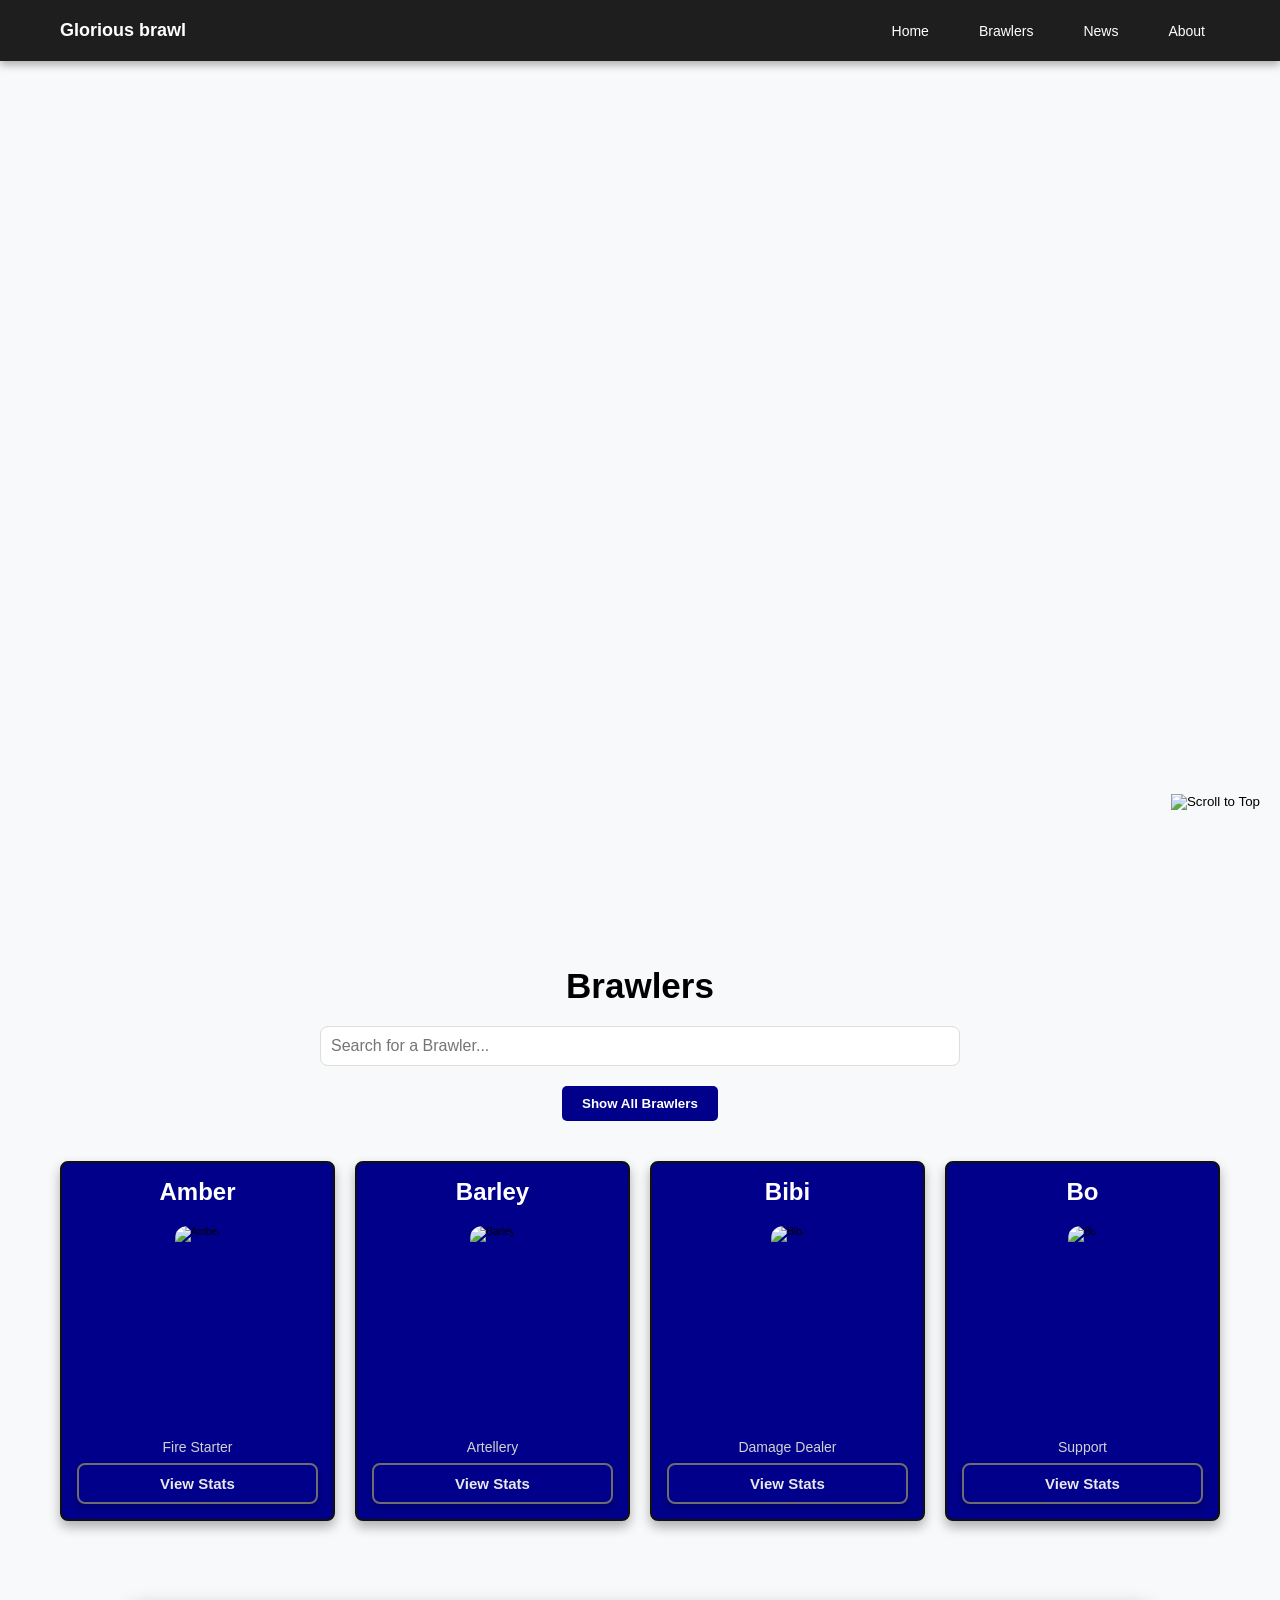
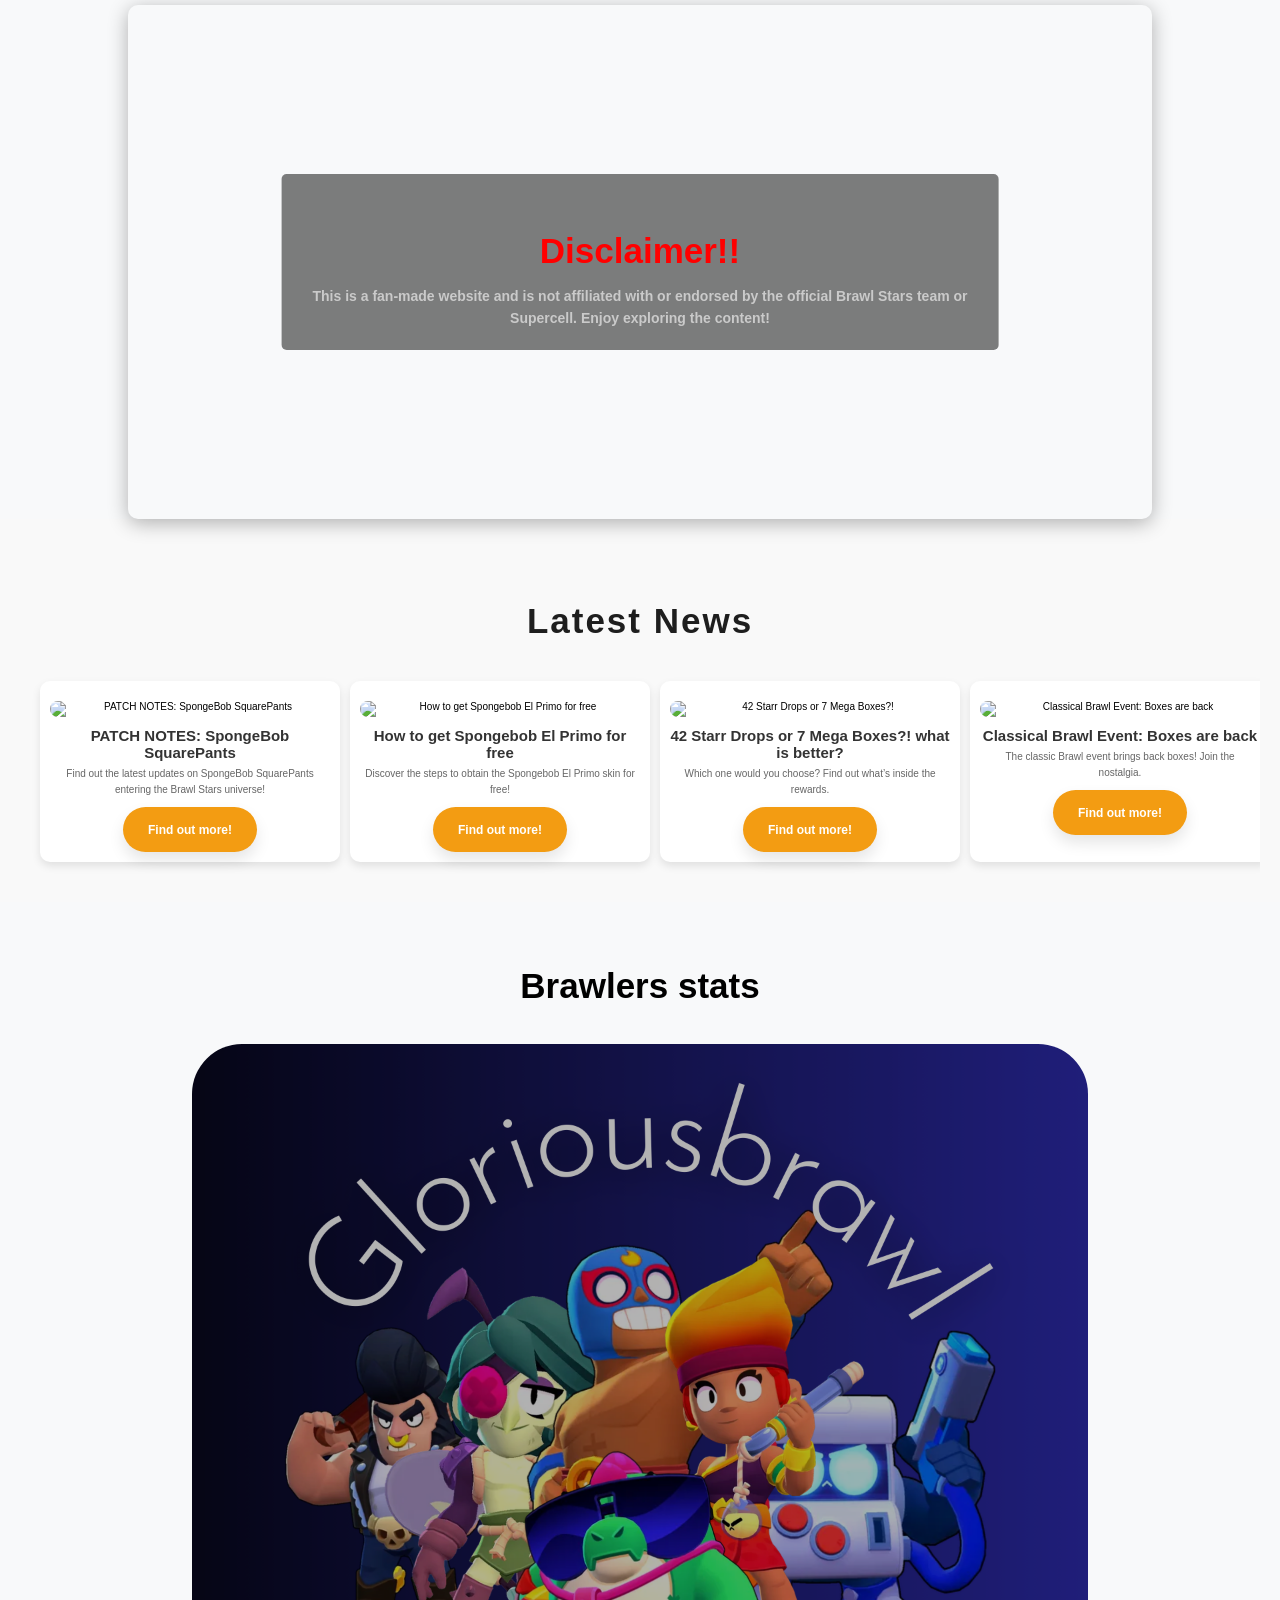
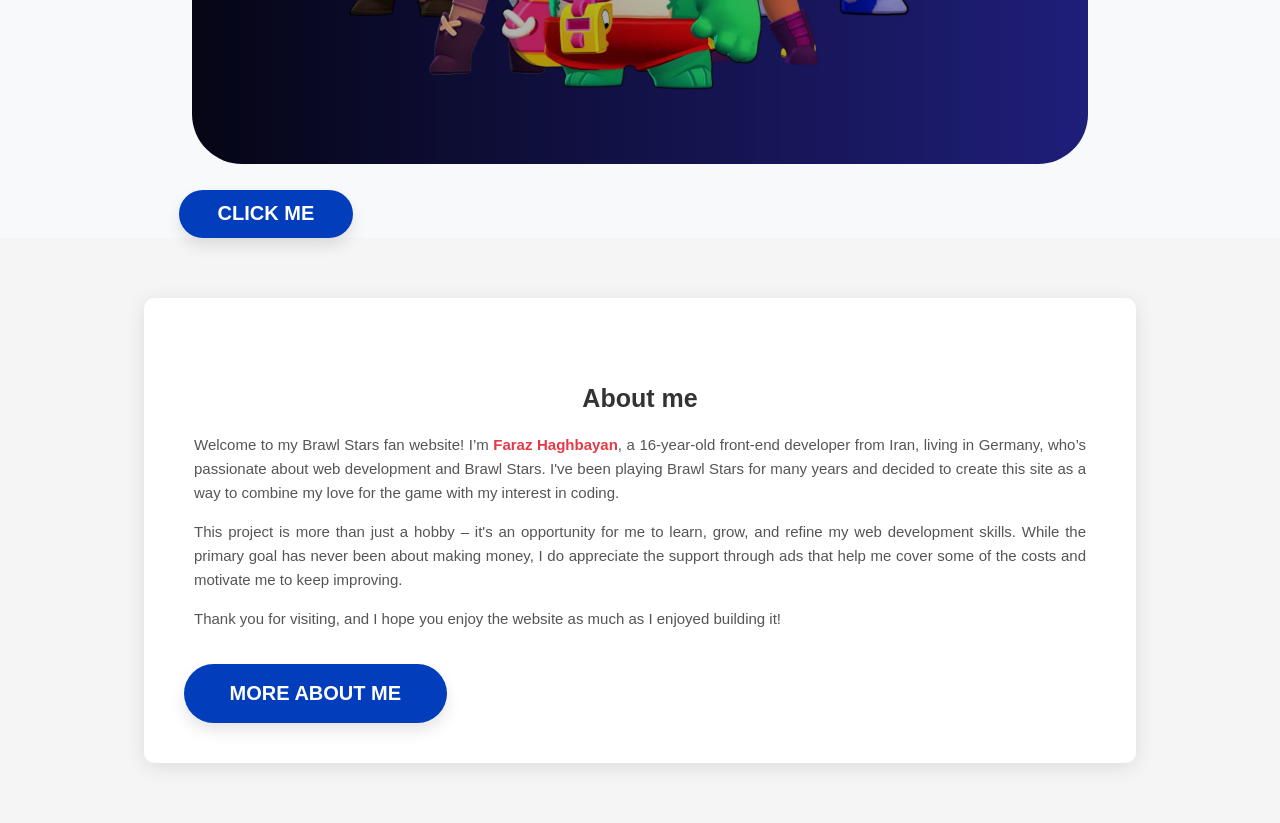
==== commit b3372a0b: "Update index.html" ====
--- a/index.html
+++ b/index.html
@@ -501,7 +501,7 @@
 
 <div class="video-container">
     <video autoplay muted loop class="background-video">
-        <source src="video/videoplayback.mp4" type="video/mp4">
+        <source src="videoplayback.mp4" type="video/mp4">
     </video>
     <div class="overlay-text">
         <h2>Disclaimer!!</h2>
@@ -597,4 +597,4 @@
    
 <script src="script.js"></script>
 </body>
-</html>+</html>
--- a/style.css
+++ b/style.css
@@ -377,7 +377,7 @@
 
 
 .brawlstat-container {
-    background-image: url("photo/Most loved.png");
+    background-image: url("Most loved.png");
     background-size: cover;
     background-position: center;
     border-radius: 50px;
@@ -580,4 +580,4 @@
         filter: brightness(1);
     }
     
-}+}
